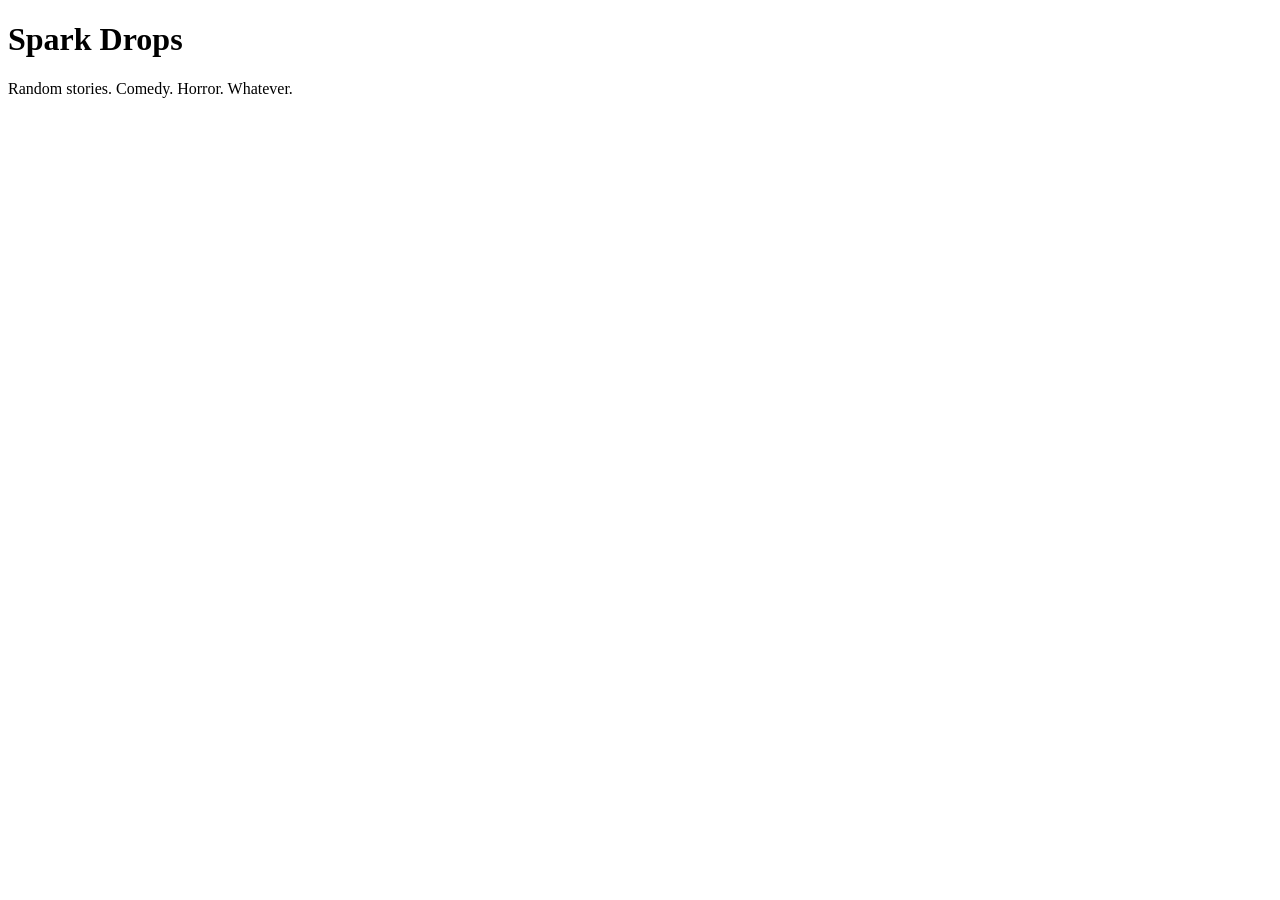
==== index.html @ 287b167b "Update index.html" ====
<!DOCTYPE html>
<html lang="en">
<head>
  <meta charset="UTF-8" />
  <meta name="viewport" content="width=device-width, initial-scale=1.0" />
  <title>Spark Drops</title>
  <link rel="stylesheet" href="style.css" />
</head>
<body>

  <header>
    <h1>Spark Drops</h1>
    <p>Random stories. Comedy. Horror. Whatever.</p>
  </header>

  <main id="posts-container"></main>

  <script src="script.js"></script>
</body>
</html>
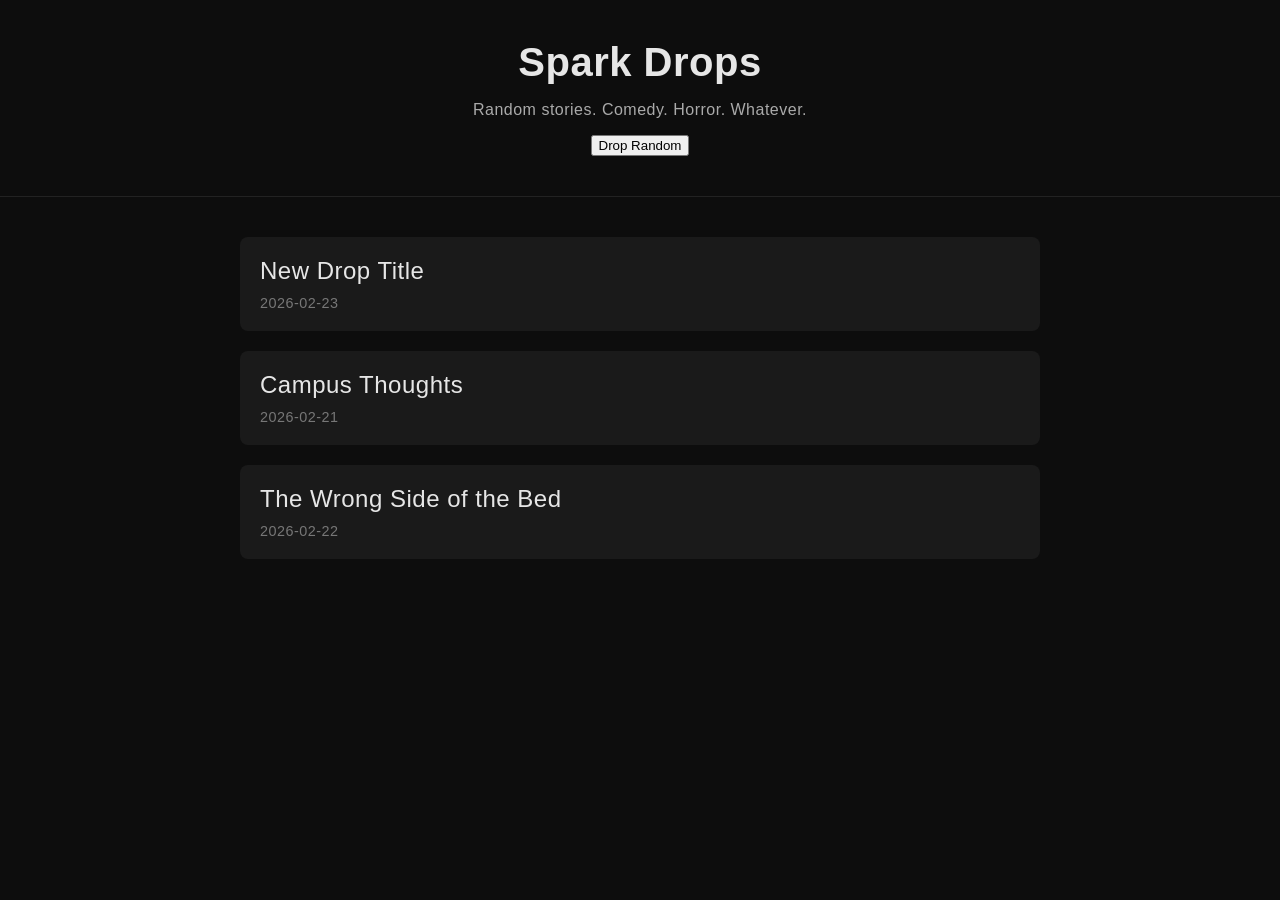
==== commit e00c0588: "Update index.html" ====
--- a/index.html
+++ b/index.html
@@ -11,6 +11,7 @@
   <header>
     <h1>Spark Drops</h1>
     <p>Random stories. Comedy. Horror. Whatever.</p>
+    <button id="random-btn">Drop Random</button>
   </header>
 
   <main id="posts-container"></main>
@@ -18,3 +19,4 @@
   <script src="script.js"></script>
 </body>
 </html>
+
--- a/style.css
+++ b/style.css
@@ -0,0 +1,76 @@
+body {
+  margin: 0;
+  font-family: 'Segoe UI', Tahoma, Geneva, Verdana, sans-serif;
+  background-color: #0d0d0d;
+  color: #e6e6e6;
+  letter-spacing: 0.5px;
+}
+
+header {
+  text-align: center;
+  padding: 40px 20px;
+  border-bottom: 1px solid #222;
+}
+
+h1 {
+  margin: 0;
+  font-size: 2.5rem;
+}
+
+p {
+  color: #aaa;
+}
+
+#posts-container {
+  max-width: 800px;
+  margin: 40px auto;
+  padding: 0 20px;
+}
+
+.post-card {
+  background: #1a1a1a;
+  padding: 20px;
+  margin-bottom: 20px;
+  border-radius: 8px;
+  cursor: pointer;
+  transition: 0.3s ease;
+}
+
+.post-card:hover {
+  background: #252525;
+  transform: translateY(-3px);
+  box-shadow: 0 0 15px rgba(0, 255, 170, 0.1);
+}
+
+.post-title {
+  font-size: 1.5rem;
+  margin-bottom: 10px;
+}
+
+.post-date {
+  font-size: 0.9rem;
+  color: #777;
+}
+
+#post-content {
+  max-width: 800px;
+  margin: 40px auto;
+  padding: 0 20px;
+  line-height: 1.8;
+}
+
+.back-btn {
+  display: inline-block;
+  margin: 20px;
+  color: #aaa;
+  text-decoration: none;
+}
+
+body {
+  animation: fadeIn 0.8s ease-in;
+}
+
+@keyframes fadeIn {
+  from { opacity: 0; }
+  to { opacity: 1; }
+}
